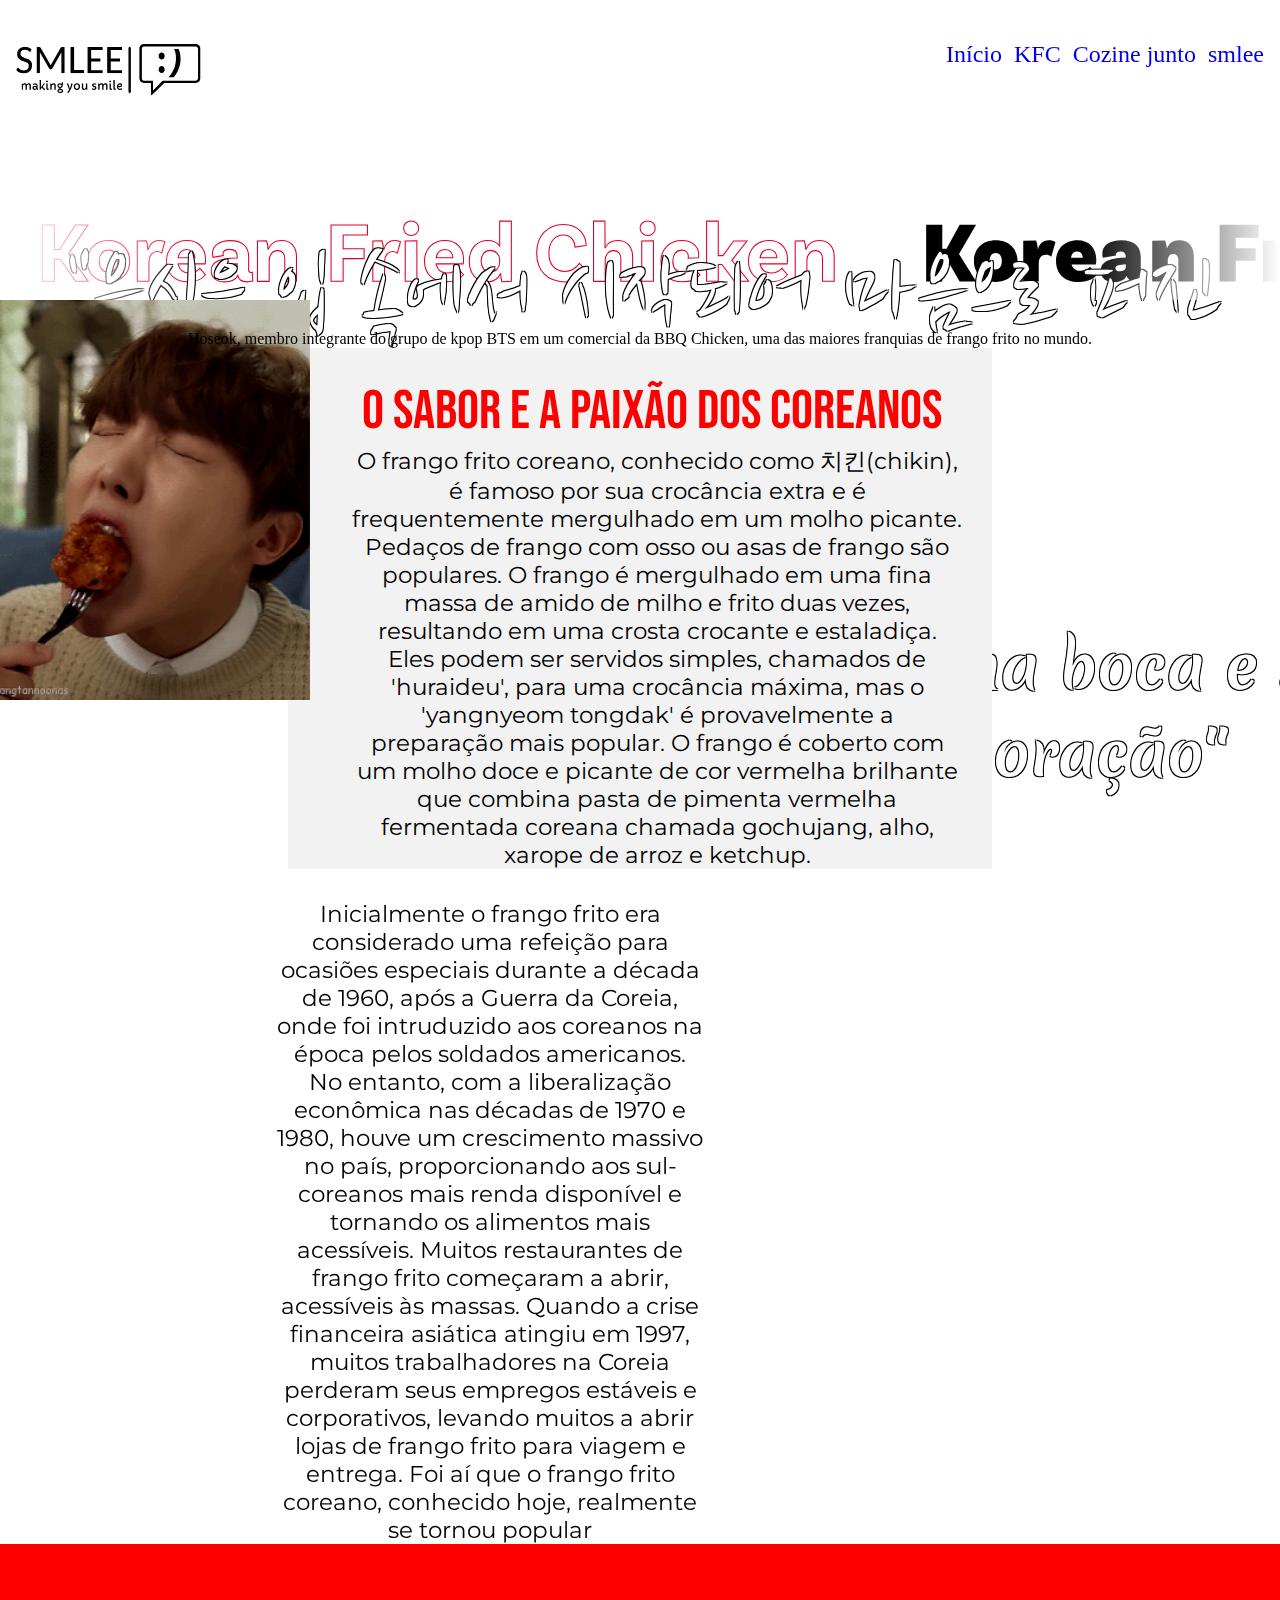
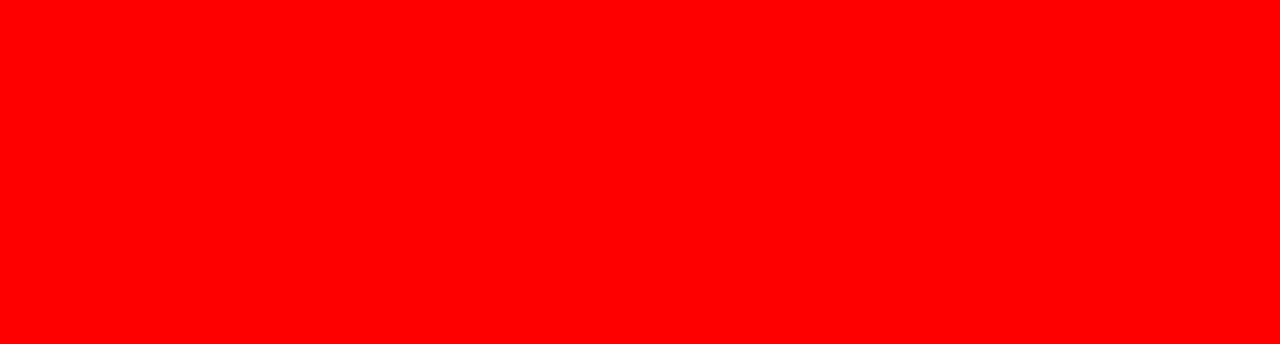
==== smlee smile/web-data-viz/public/3index.html @ 8d9fca89 "Projeto" ====
<!DOCTYPE html>
<html lang="pt-br">

<head>
    <meta charset="UTF-8">
    <meta name="viewport" content="width=device-width, initial-scale=1.0">
    <title>smlee the way to ur smile</title>
    <link rel="stylesheet" href="css/head.css">
    <link rel="stylesheet" href="css/reset.css">
    <link rel="stylesheet" href="css/main.css">
    <link rel="preconnect" href="https://fonts.googleapis.com">
    <link rel="preconnect" href="https://fonts.gstatic.com" crossorigin>
    <link
        href="https://fonts.googleapis.com/css2?family=Capriola&family=Carlito:ital,wght@0,400;0,700;1,400;1,700&display=swap"
        rel="stylesheet">
    <link href="https://fonts.googleapis.com/css2?family=Nanum+Brush+Script&display=swap" rel="stylesheet">
    <link href="https://fonts.googleapis.com/css2?family=Merienda:wght@300..900&display=swap" rel="stylesheet">
    <link href="https://fonts.googleapis.com/css2?family=Bebas+Neue&display=swap" rel="stylesheet">
    <link href="https://fonts.googleapis.com/css2?family=Montserrat&display=swap" rel="stylesheet">










</head>

<body>
    <header>

        <video autoplay loop muted src="./assets/video-bg/ab2.mp4" type="video/mp4"
            alt="Vídeo de fundo fazendo o empratamento de frangos fritos estilo coreano, a cor é vermelha e estão em formato de pequenos cubos"></video>
        <p class="header__textoKR">"음식은 입 속에서 시작되어 마음으로 퍼진다" </p>
        <p class="header__textoBR">" A comida começa na boca e se espalha para o coração"</p>




        <nav>
            <div class="nav__header">

                <div class="logo__header">
                    <img src="assets/icons/abaa.svg" class="smlee-icon" alt="Logo do site smlee" />
                    <!-- <div class="logo-divisa">
                    </div>
                    <p class="header__logotexto"> making you smile</p> -->
                </div>

                <div class="a__header">
                    <a href="#home" alt="botão para parte o início do site" class='btn__texto'>Início</a>
                    <a href="#kfc" alt="botão para informações sobre KFC, Korean Fried Chicken"
                        class='btn__texto'>KFC</a>
                    <a href="#cook" alt="botão para cozinhe junto" class='btn__texto'>Cozine junto</a>
                    <a href="#aboutme" alt="botão para sobre mim" class='btn__texto'>smlee</a>
                </div>
            </div>
        </nav>
    </header>
    <main>

        <section class="counteudo">
            <div class="container">
                <div class="slider">
                    <div class="slider-banner">

                        <img src="./assets/Banner_01/a1.svg" alt="Banner escrito Korean Fried Chicken modelo 1">
                        <img src="./assets/Banner_01/a2.svg" alt="Banner escrito Korean Fried Chicken modelo 2">
                        <img src="./assets/Banner_01/a3.svg" alt="Banner escrito Korean Fried Chicken modelo 3">

                        <img src="./assets/Banner_01/a1.svg" alt="Banner escrito Korean Fried Chicken modelo 1">
                        <img src="./assets/Banner_01/a2.svg" alt="Banner escrito Korean Fried Chicken modelo 2">
                        <img src="./assets/Banner_01/a3.svg" alt="Banner escrito Korean Fried Chicken modelo 3">
                    </div>
                </div>
                <div class="div__space"></div>
                <div class="story__kfc">
                    <div class="content__kfcasd">
                        <div class="content__kfcimg">
                            <img src="./assets/FriedChicken/bts-kfc.gif" alt="">
                        </div>
                        <div class="content__kfctxt">
                            <p>Hoseok, membro integrante do grupo de kpop BTS em um comercial da BBQ Chicken, uma das
                                maiores franquias de frango frito no mundo. </p>
                        </div>
                    </div>

                    <div class="content__kfc">
                        <h1>O sabor e a paixão dos coreanos</h1>
                        <p> O frango frito coreano, conhecido como 치킨(chikin), é famoso por sua crocância extra e é
                            frequentemente mergulhado em um molho picante. Pedaços de frango com osso ou asas de frango
                            são populares. O frango é mergulhado em uma fina massa de amido de milho e frito duas vezes,
                            resultando em uma crosta crocante e estaladiça. Eles podem ser servidos simples, chamados de
                            'huraideu', para uma crocância máxima, mas o 'yangnyeom tongdak' é provavelmente a
                            preparação mais popular. O frango é coberto com um molho doce e picante de cor vermelha
                            brilhante que combina pasta de pimenta vermelha fermentada coreana chamada gochujang, alho,
                            xarope de arroz e ketchup.

                        </p>
                    </div>
                    <div class="div__space"></div>
                    <div class="content__history">
                        <p> Inicialmente o frango frito era considerado uma refeição para ocasiões especiais durante a
                            década de 1960, após a Guerra da Coreia, onde foi intruduzido aos coreanos na época pelos
                            soldados americanos. No entanto, com a liberalização econômica nas décadas de 1970 e 1980,
                            houve um crescimento massivo no país, proporcionando aos sul-coreanos mais renda disponível
                            e tornando os alimentos mais acessíveis. Muitos restaurantes de frango frito começaram a
                            abrir, acessíveis às massas. Quando a crise financeira asiática atingiu em 1997, muitos
                            trabalhadores na Coreia perderam seus empregos estáveis e corporativos, levando muitos a
                            abrir lojas de frango frito para viagem e entrega. Foi aí que o frango frito coreano,
                            conhecido hoje, realmente se tornou popular</p>

                    </div>
                    <div class="teste5">

                    </div>




                </div>


            </div>



        </section>
    </main>
    <footer>


    </footer>
</body>

</html>
---- smlee smile/web-data-viz/public/css/head.css ----
header {

    width: 100%;
    max-width: var(--max-width);

    margin: auto;

    top: 0;

    text-align: center;

    z-index: 1;

    /* flashbang/*/
     animation: sliderReveal 1s ease forwards; 

     background-attachment: fixed;
   
}

video{
    width: 100%;
    height: 100%;

    z-index: -2;
    background-image: linear-gradient(rgba(12,3,51,0.3),(12,3,51,0.3));
    width: 100%;
}



a {
    text-decoration: none;
    transition: 0.3s;
    text-decoration-line: none;
    font-size: larger;  

}


nav {
    position: fixed;
    width: 100%;
    max-width: var(--max-width);
    margin-inline: auto;

    font-family: var(--titulo);
    font-weight: 400;
    font-style: normal;
}


.header__textoKR{

    position: absolute; 
    z-index: 1;

    width: 90%;

    font-size: 100px;
    font-family: "Nanum Brush Script", cursive;

    text-align: center; 
    color: var(--white);
    text-shadow: 
    -1px -1px 0 #000,  
     1px -1px 0 #000,
    -1px  1px 0 #000,
     1px  1px 0 #000;

    
    top: 40%; 
    left: 50%; 

    transform: translate(-50%, -50%); 
    animation: sliderRevealCenter 5s ease forwards; 
 
    
}

.header__textoBR{

    position: absolute; 
    z-index: 1;
    
    width: 85%;

    font-size: 60px;
    font-family: "Merienda", cursive;
    font-weight: bold;
    text-align: center; 
    
    color: var(--white);
    text-shadow: 
    -1px -1px 0 #000,  
     1px -1px 0 #000,
    -1px  1px 0 #000,
     1px  1px 0 #000;

    
    top: 75%; 
    left: 50%; 

    transform: translate(-30%, -30%); 
    animation: sliderRevealCenter 6.5s ease forwards; 
 
    
}





.btn__texto{
    font-size: 24px;
}

.nav__header {
    display: flex;
    justify-content: space-between;
    width: 100%;
    height: 10vh;

    font-size: 3rem;  



    padding: 1rem;
     align-items: center;
    /*justify-content: space-between; */

    top: 0; 
    z-index: 1; 

    animation: sliderReveal 1.5s ease forwards; 
    
}




.smlee-icon {
    
   padding-top: 50px;

    width: 100%;

}


.logo__header {
    display: flex;
    justify-content: space-around;
    align-items: center;

    width: 15%;

    font-size: 20px;
    font-weight: 600;

    font-family: var(--titulo);   

    /* background-color:  rgb(250, 249, 156) ; */
    border-radius: 10%;

    
    
}

.logo-divisa{
    height: 80px;
    width: 3px;

    margin: 7px;

    background-color:#faf9aa;

    z-index: 1;
}

.a__header{
    gap: 2rem;
   
}

.header__logotexto{
    
    color: #faf9aa;
    text-shadow: 
    0 0 5px #B3B14C,  
    0 0 5px #B3B14C, 
    0 0 5px #B3B14C;
}


@keyframes smothScale{
    0% {transform: scale(1.05);}
    100%{transform: scale(1.15);}


}

@keyframes sliderReveal {
    0%{
        transform: translateY(30px);
        opacity: 0;
    }
    100%{
        transform: translateY(0);
        opacity: 1;
    }
}

@keyframes sliderRevealCenter {
    0% {
        transform: translate(-50%, -50%) translateY(30px);
        opacity: 0;
    }
    100% {
        transform: translate(-50%, -50%) translateY(0);
        opacity: 1;
    }
}
---- smlee smile/web-data-viz/public/css/main.css ----
:root {
    --text-dark: #212529;
    --white: #ffffff;
    --max-width: 1800;
    --titulo: "Capriola", sans-serif;
    --texto: "Carlito", sans-serif;
    --tituloCorpo: "Bebas Neue";
    --textoCorpo: "Montserrat";
}

body {
    scroll-behavior: smooth;
    /* background-color: #f2f2f2; */

}

.div__space{
    height: 30px;
}
.container {
    width: 100%;
    height: 100%;
    text-align: center;
}


.slider {
    height: 150px;
    margin: auto;
    position: relative;
    width: 100%;
    display: grid;
    place-items: center;
}

.slider {
    overflow: hidden;
    padding: 60px 0;
    white-space: nowrap;
    position: relative;
}

.slider::before,
.slider::after{
    position: absolute;
    top: 0;
    width: 200px;
    height: 100%;
    content: "";
    z-index:2;
}

.slider::before{
    left: 0;
    background: linear-gradient(to left, rgba(255,255,255,0),white);
}

.slider::after{
    right: 0;
    background: linear-gradient(to right, rgba(255,255,255,0),white);
}

.slider-banner {
    display: inline-block;
    animation: 40s slide infinite linear;
}


.slider-banner{
    position: relative;
}

.slider-banner img {
    height: 100px;
    margin: 0 30px;


}

.content__kfcasd{
    display: flex;
    flex-direction: column  ;
}

.content__kfcimg {
    position: relative;
    display: flex;
    flex-direction: column;
}

.content__kfcimg img {
    width: 25%; 
    height: 400px;

    margin: -30px -10px;
    left: 0;
    bottom: 20;

    position: absolute;
    z-index: 2; 
}

.content__kfctxt {

    position: relative; 
    top: 100%; 
    left: 0;

    z-index: 3; 
}


.content__kfc{
    display: flex;
    flex-direction: column;

    width: 55%; 
    min-height: 300px; 
    
    background-color: #f2f2f2;  
    
    margin: 0 auto; 
    position: relative; 
    z-index: 1; 
    padding-left: 5%;
}   

.content__kfc h1{
        
    color: red;
    font-family: var(--tituloCorpo);
  
    font-style: normal;
    font-size: 55px;
   
    align-self: flex-start; 
    margin-left: auto;
    margin-top: 30px;
    margin-right: 50px;
   
    
}

.content__kfc p{
    
    font-family: var(--textoCorpo);
    font-style: normal;
   
    font-size: 23px;
   
    align-self: flex-start; 
    margin-left: auto;
    margin: 1px 30px 0 0;
   
}

.content__history{


    width: 55%; 
    min-height: 300px; 
      

    position: relative; 
    z-index: 1; 
    padding-left: 20%;
}

.content__history p {
    font-family: var(--textoCorpo);
    font-style: normal;
    font-size: 23px;

    align-self: flex-start; 

    margin: 1px 0 0 20px; 
}


@keyframes slide {
    from {
        transform: translateX(0);
    }

    to {
        transform: translateX(-100%)}
}



.teste5{
    height: 400px;
    background-color: red;
}
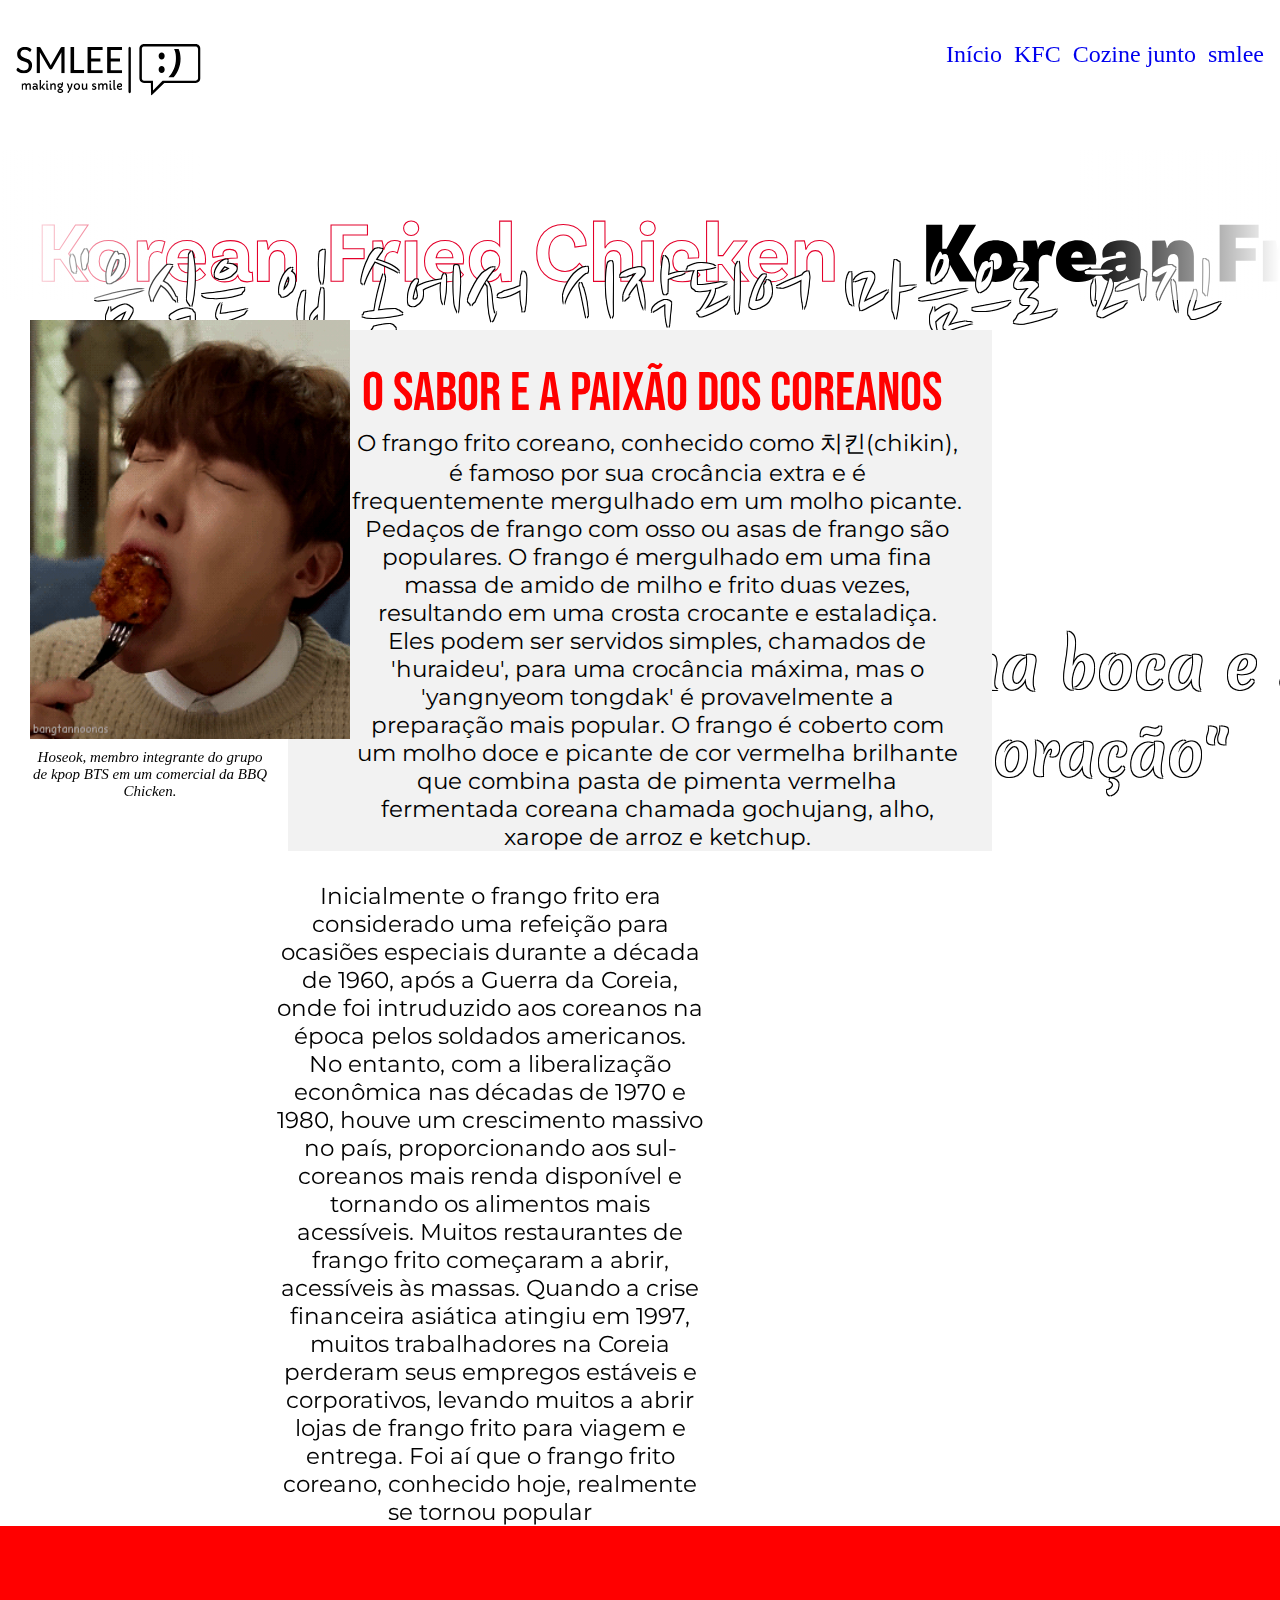
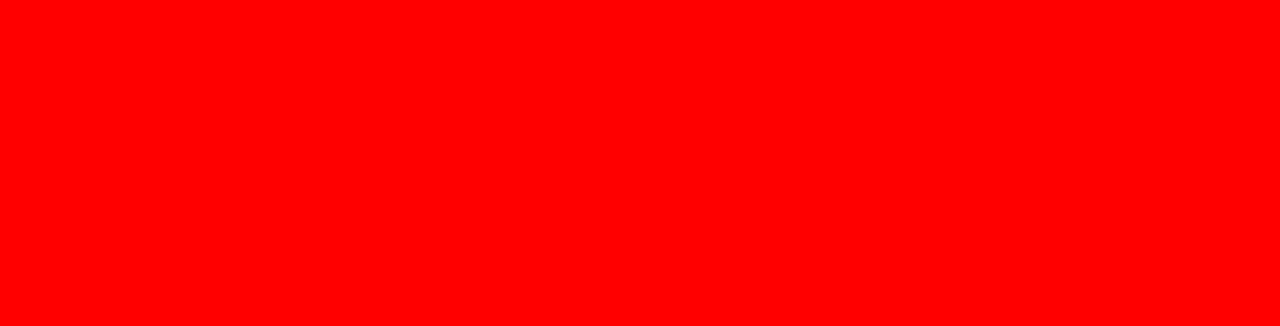
==== commit 0cabb26d: "mudança img" ====
--- a/smlee smile/web-data-viz/public/3index.html
+++ b/smlee smile/web-data-viz/public/3index.html
@@ -81,10 +81,7 @@
                     <div class="content__kfcasd">
                         <div class="content__kfcimg">
                             <img src="./assets/FriedChicken/bts-kfc.gif" alt="">
-                        </div>
-                        <div class="content__kfctxt">
-                            <p>Hoseok, membro integrante do grupo de kpop BTS em um comercial da BBQ Chicken, uma das
-                                maiores franquias de frango frito no mundo. </p>
+                            <p>Hoseok, membro integrante do grupo de kpop BTS em um comercial da BBQ Chicken.</p>
                         </div>
                     </div>
 
--- a/smlee smile/web-data-viz/public/css/main.css
+++ b/smlee smile/web-data-viz/public/css/main.css
@@ -77,35 +77,44 @@
 
 }
 
-.content__kfcasd{
-    display: flex;
-    flex-direction: column  ;
-}
-
 .content__kfcimg {
     position: relative;
     display: flex;
     flex-direction: column;
-}
-
-.content__kfcimg img {
-    width: 25%; 
-    height: 400px;
+    height: 500px;
+    width: 25%;
 
     margin: -30px -10px;
-    left: 0;
+    left: 40px;
     bottom: 20;
 
     position: absolute;
     z-index: 2; 
 }
 
-.content__kfctxt {
+.content__kfcimg img {
+    width: 100%; 
+    height: 86%;
+
+    margin-top: 20px;
+}
+
+.content__kfcimg p {
+
+    font-size: 15px;
+    font-style: italic;
+
+    margin-top: 10px;
+    margin-right: 80px;
+}
+
+.content__kfc p {
 
     position: relative; 
-    top: 100%; 
+    top: 0;
+    bottom: 100%; 
     left: 0;
-
+    
     z-index: 3; 
 }
 
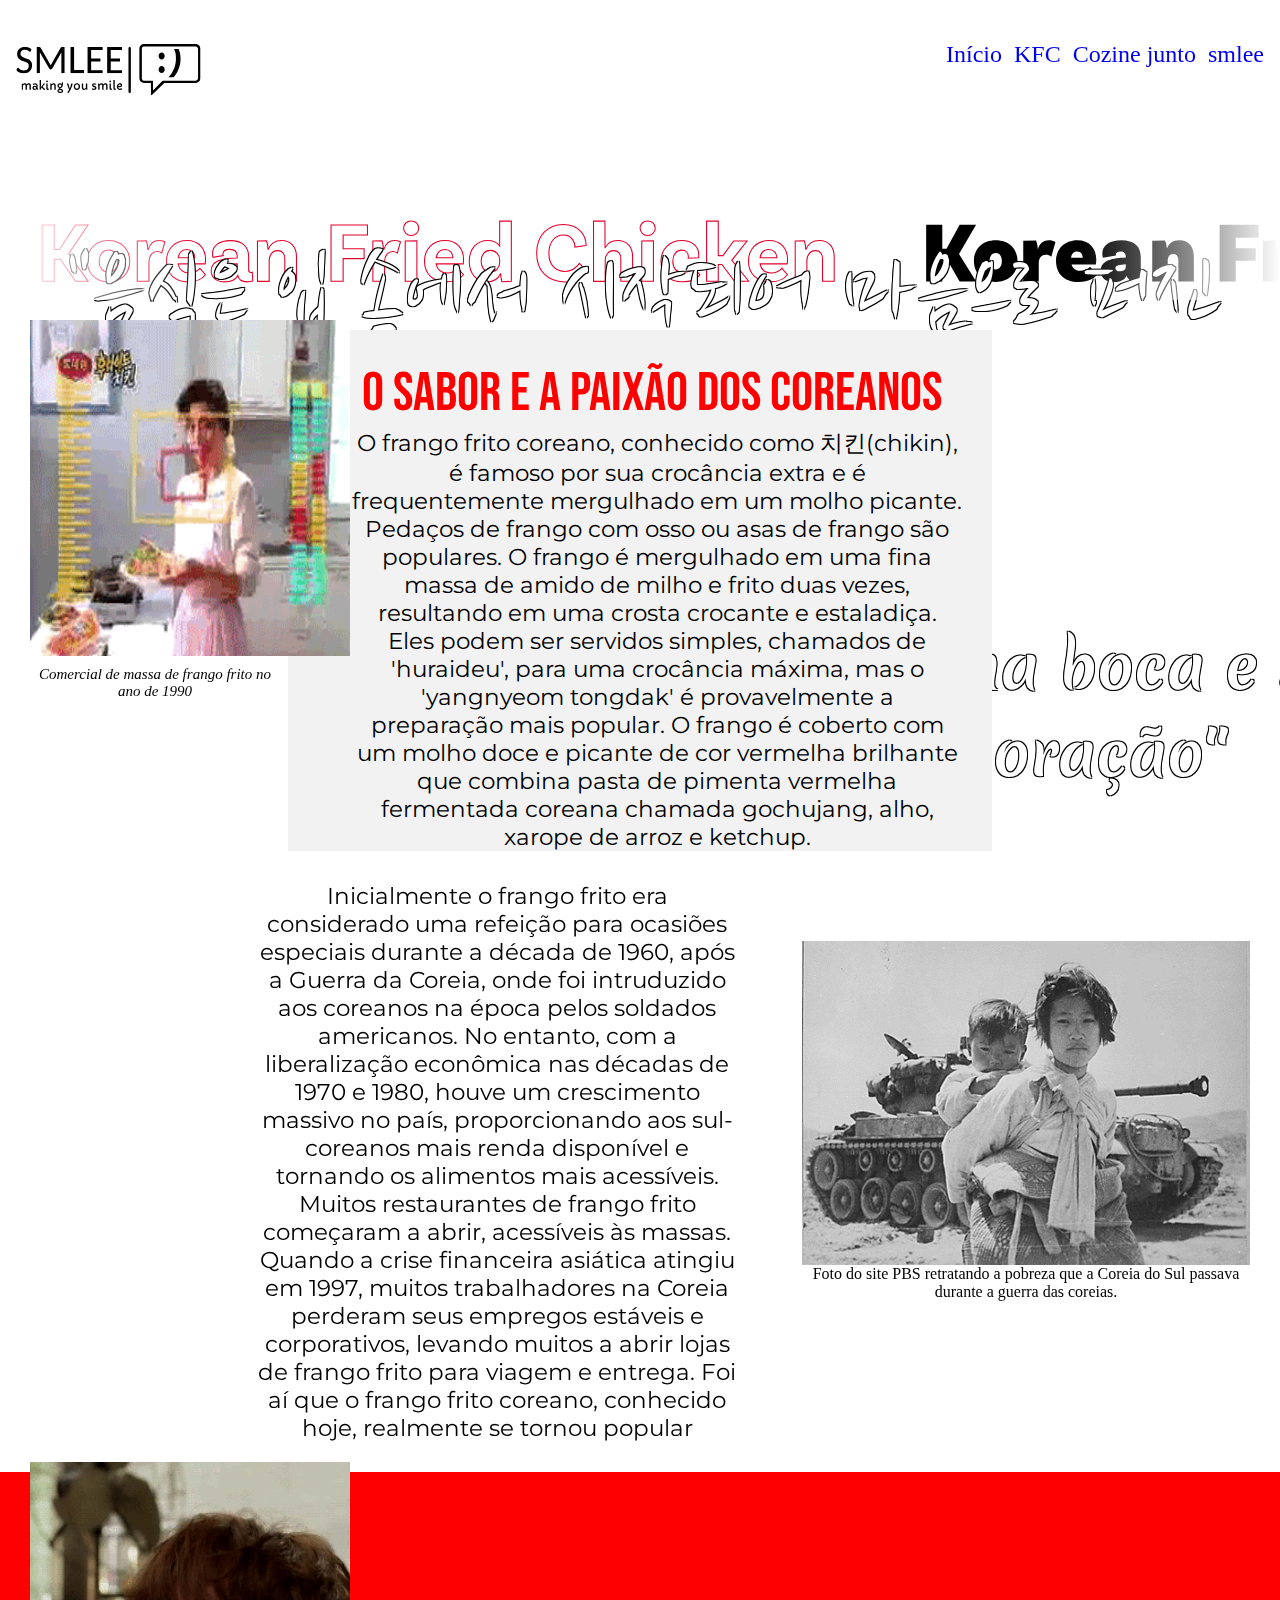
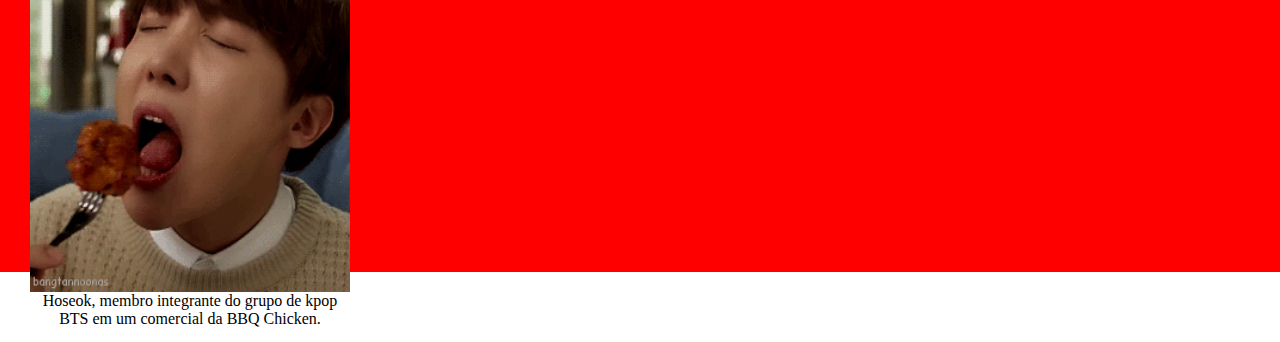
==== commit 568d8ee2: "html" ====
--- a/smlee smile/web-data-viz/public/3index.html
+++ b/smlee smile/web-data-viz/public/3index.html
@@ -17,15 +17,6 @@
     <link href="https://fonts.googleapis.com/css2?family=Merienda:wght@300..900&display=swap" rel="stylesheet">
     <link href="https://fonts.googleapis.com/css2?family=Bebas+Neue&display=swap" rel="stylesheet">
     <link href="https://fonts.googleapis.com/css2?family=Montserrat&display=swap" rel="stylesheet">
-
-
-
-
-
-
-
-
-
 
 </head>
 
@@ -80,8 +71,8 @@
                 <div class="story__kfc">
                     <div class="content__kfcasd">
                         <div class="content__kfcimg">
-                            <img src="./assets/FriedChicken/bts-kfc.gif" alt="">
-                            <p>Hoseok, membro integrante do grupo de kpop BTS em um comercial da BBQ Chicken.</p>
+                            <img src="./assets/FriedChicken/robo-cop_kfc.gif" alt="">
+                            <p>Comercial de massa de frango frito no ano de 1990</p>
                         </div>
                     </div>
 
@@ -99,18 +90,37 @@
                         </p>
                     </div>
                     <div class="div__space"></div>
-                    <div class="content__history">
-                        <p> Inicialmente o frango frito era considerado uma refeição para ocasiões especiais durante a
-                            década de 1960, após a Guerra da Coreia, onde foi intruduzido aos coreanos na época pelos
-                            soldados americanos. No entanto, com a liberalização econômica nas décadas de 1970 e 1980,
-                            houve um crescimento massivo no país, proporcionando aos sul-coreanos mais renda disponível
+
+                    <div class="content__historyimg">
+                        <img src="./assets/FriedChicken/korea-war.jpg" alt="">
+                        <p>Foto do site PBS retratando a pobreza que a Coreia do Sul passava durante a guerra das
+                            coreias.</p>
+                    </div>
+                    <div class="content__historytxt">
+                        <p> Inicialmente o frango frito era considerado uma refeição para ocasiões especiais durante
+                            a
+                            década de 1960, após a Guerra da Coreia, onde foi intruduzido aos coreanos na época
+                            pelos
+                            soldados americanos. No entanto, com a liberalização econômica nas décadas de 1970 e
+                            1980,
+                            houve um crescimento massivo no país, proporcionando aos sul-coreanos mais renda
+                            disponível
                             e tornando os alimentos mais acessíveis. Muitos restaurantes de frango frito começaram a
                             abrir, acessíveis às massas. Quando a crise financeira asiática atingiu em 1997, muitos
                             trabalhadores na Coreia perderam seus empregos estáveis e corporativos, levando muitos a
                             abrir lojas de frango frito para viagem e entrega. Foi aí que o frango frito coreano,
                             conhecido hoje, realmente se tornou popular</p>
+                    </div>
+                    <div class="div__space"></div>
 
+                    <div class="content__modern">
+                        <div class="content__modernimg">
+                            <img src="./assets/FriedChicken/bts-kfc.gif" alt="">
+                            <p>Hoseok, membro integrante do grupo de kpop BTS em um comercial da BBQ Chicken.</p>
+                        </div>
                     </div>
+
+
                     <div class="teste5">
 
                     </div>
--- a/smlee smile/web-data-viz/public/css/main.css
+++ b/smlee smile/web-data-viz/public/css/main.css
@@ -14,9 +14,10 @@
 
 }
 
-.div__space{
+.div__space {
     height: 30px;
 }
+
 .container {
     width: 100%;
     height: 100%;
@@ -41,23 +42,23 @@
 }
 
 .slider::before,
-.slider::after{
+.slider::after {
     position: absolute;
     top: 0;
     width: 200px;
     height: 100%;
     content: "";
-    z-index:2;
-}
-
-.slider::before{
+    z-index: 2;
+}
+
+.slider::before {
     left: 0;
-    background: linear-gradient(to left, rgba(255,255,255,0),white);
-}
-
-.slider::after{
+    background: linear-gradient(to left, rgba(255, 255, 255, 0), white);
+}
+
+.slider::after {
     right: 0;
-    background: linear-gradient(to right, rgba(255,255,255,0),white);
+    background: linear-gradient(to right, rgba(255, 255, 255, 0), white);
 }
 
 .slider-banner {
@@ -66,7 +67,7 @@
 }
 
 
-.slider-banner{
+.slider-banner {
     position: relative;
 }
 
@@ -81,21 +82,17 @@
     position: relative;
     display: flex;
     flex-direction: column;
-    height: 500px;
+    height: 400px;
     width: 25%;
 
     margin: -30px -10px;
     left: 40px;
-    bottom: 20;
-
-    position: absolute;
-    z-index: 2; 
+
+    position: absolute;
+    z-index: 2;
 }
 
 .content__kfcimg img {
-    width: 100%; 
-    height: 86%;
-
     margin-top: 20px;
 }
 
@@ -105,86 +102,141 @@
     font-style: italic;
 
     margin-top: 10px;
-    margin-right: 80px;
+    margin-right: 70px;
 }
 
 .content__kfc p {
 
-    position: relative; 
+    position: relative;
     top: 0;
-    bottom: 100%; 
+    bottom: 100%;
     left: 0;
-    
-    z-index: 3; 
-}
-
-
-.content__kfc{
-    display: flex;
-    flex-direction: column;
-
-    width: 55%; 
-    min-height: 300px; 
-    
-    background-color: #f2f2f2;  
-    
-    margin: 0 auto; 
-    position: relative; 
-    z-index: 1; 
+
+    z-index: 2;
+}
+
+
+.content__kfc {
+    display: flex;
+    flex-direction: column;
+
+    width: 55%;
+    min-height: 300px;
+
+    background-color: #f2f2f2;
+
+    margin: 0 auto;
+    position: relative;
+    z-index: 1;
     padding-left: 5%;
-}   
-
-.content__kfc h1{
-        
+}
+
+.content__kfc h1 {
+
     color: red;
     font-family: var(--tituloCorpo);
-  
+
     font-style: normal;
     font-size: 55px;
-   
-    align-self: flex-start; 
+
+    align-self: flex-start;
     margin-left: auto;
     margin-top: 30px;
     margin-right: 50px;
-   
-    
+
+
 }
 
 .content__kfc p{
-    
+
     font-family: var(--textoCorpo);
     font-style: normal;
-   
+
     font-size: 23px;
-   
-    align-self: flex-start; 
+
+    align-self: flex-start;
     margin-left: auto;
     margin: 1px 30px 0 0;
-   
-}
-
-.content__history{
-
-
-    width: 55%; 
-    min-height: 300px; 
-      
-
-    position: relative; 
-    z-index: 1; 
+
+}
+
+.content__historyimg {
+
+    display: flex;
+    flex-direction: column;
+    height: 500px;
+    width: 35%;
+
+    margin: 20px -10px;
+    right: 40px;
+
+    padding-top: 40px;
+
+
+    position: absolute;
+    z-index: 2;
+}
+
+.content__kfcimg img {
+    width: 100%;
+    height: 86%;
+
+    margin-top: 20px;
+}
+
+.content__historytxt {
+
+
+    width: 60%;
+    min-height: 300px;
+
+
+    position: relative;
+    z-index: 1;
     padding-left: 20%;
-}
-
-.content__history p {
+
+}
+
+.content__historytxt p {
     font-family: var(--textoCorpo);
     font-style: normal;
+
     font-size: 23px;
 
-    align-self: flex-start; 
-
-    margin: 1px 0 0 20px; 
-}
-
+    align-self: flex-start;
+    margin-left: auto;
+    margin: 1px 30px 0 0;
+
+}
+
+.content__modernimg {
+    position: relative;
+    display: flex;
+    flex-direction: column;
+    height: 500px;
+    width: 25%;
+
+    margin: -30px -10px;
+    left: 40px;
+
+    position: absolute;
+    z-index: 2;
+}
+
+.content__modernimg img {
+    width: 100%;
+    height: 86%;
+
+    margin-top: 20px;
+}
+.content__kfcimg p {
+
+    font-size: 15px;
+    font-style: italic;
+
+    margin-top: 10px;
+    margin-right: 70px;
+}
 
 @keyframes slide {
     from {
@@ -192,12 +244,13 @@
     }
 
     to {
-        transform: translateX(-100%)}
-}
-
-
-
-.teste5{
+        transform: translateX(-100%)
+    }
+}
+
+
+
+.teste5 {
     height: 400px;
     background-color: red;
-}
+}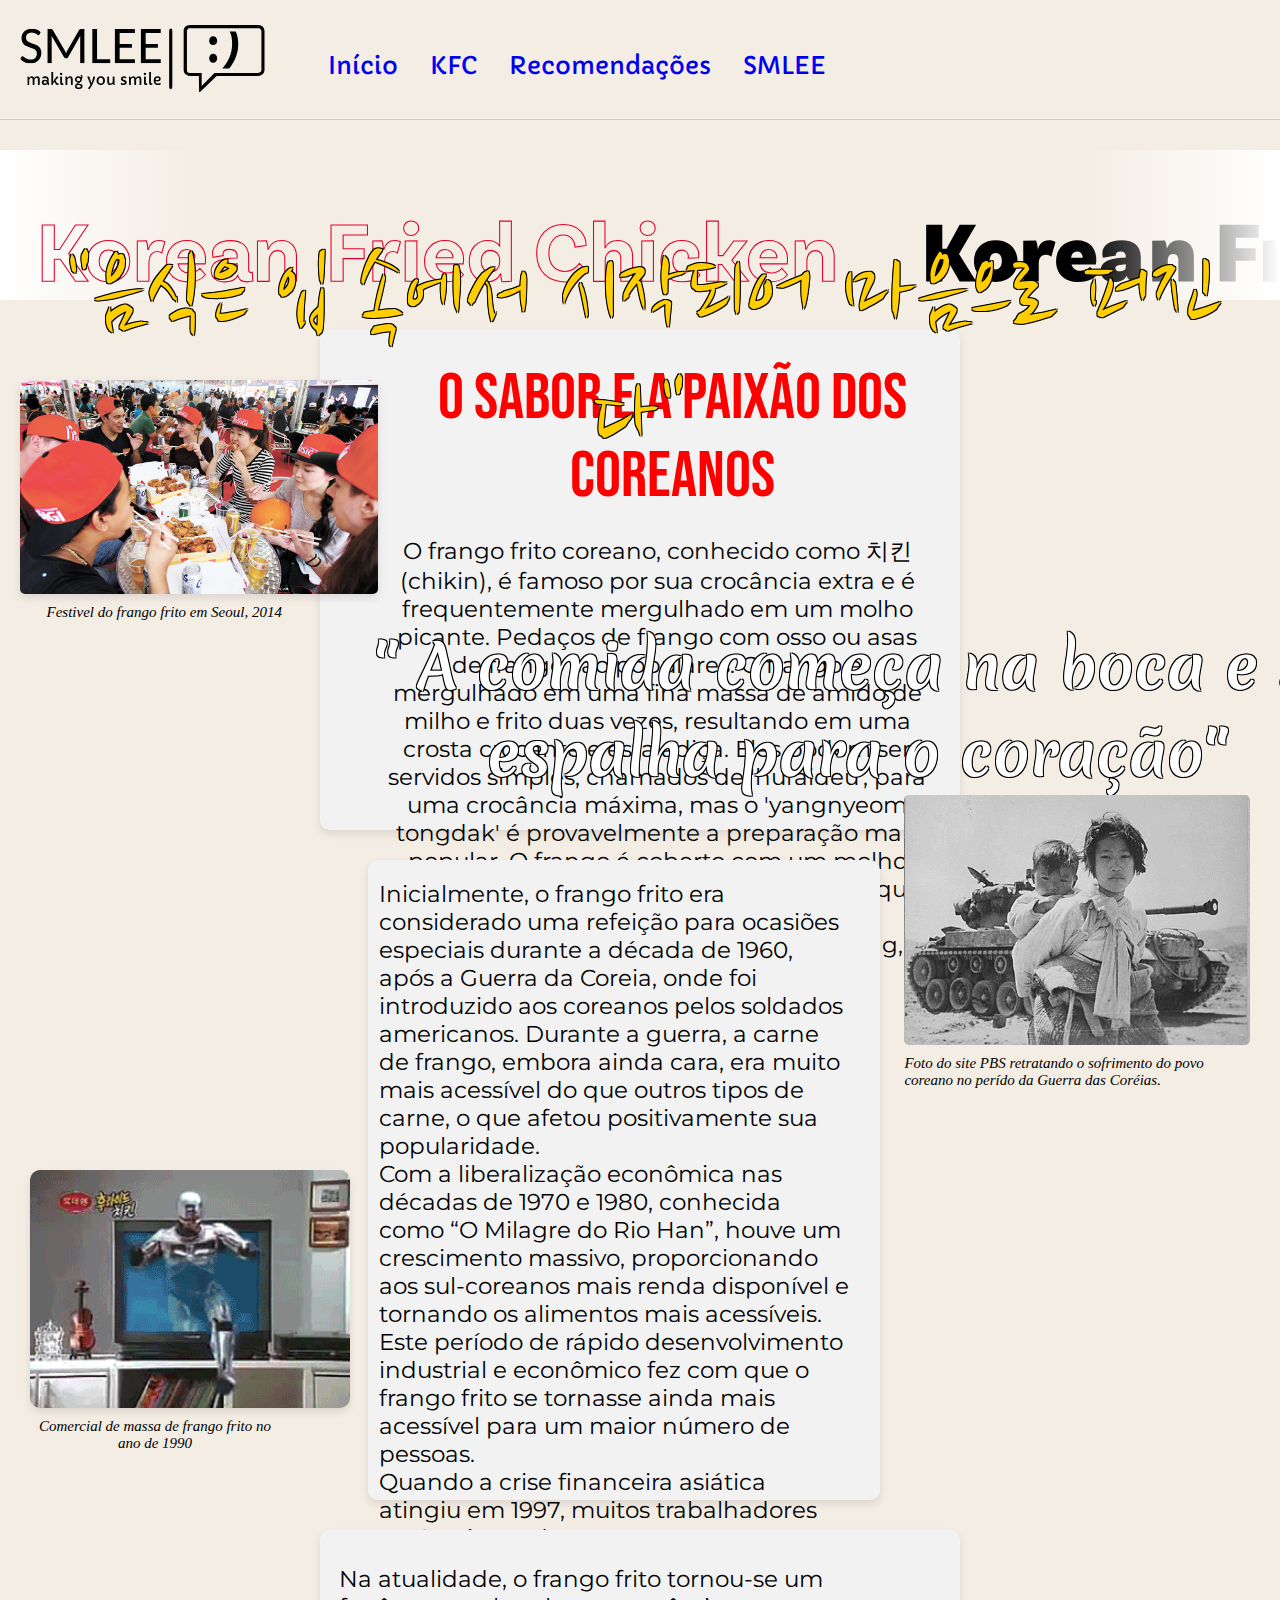
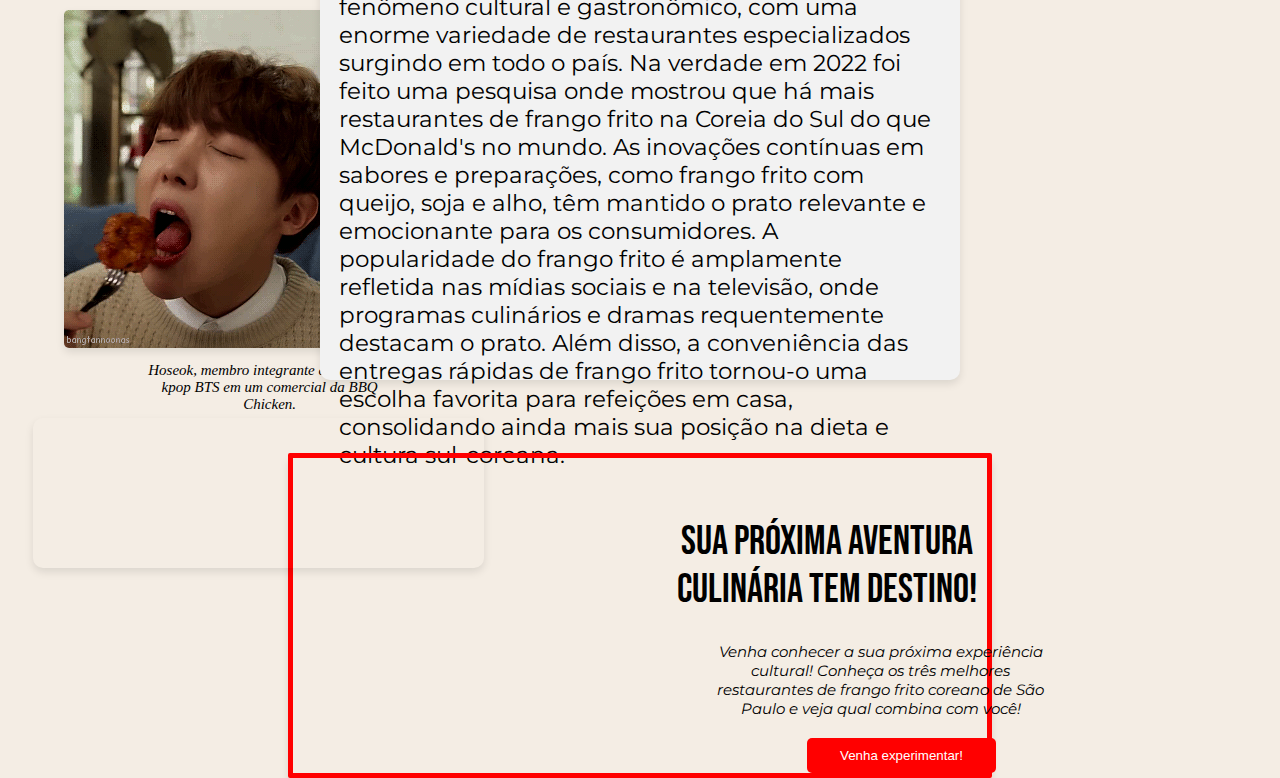
==== commit b5a825f5: "front" ====
--- a/smlee smile/web-data-viz/public/3index.html
+++ b/smlee smile/web-data-viz/public/3index.html
@@ -5,8 +5,8 @@
     <meta charset="UTF-8">
     <meta name="viewport" content="width=device-width, initial-scale=1.0">
     <title>smlee the way to ur smile</title>
-    <link rel="stylesheet" href="css/head.css">
     <link rel="stylesheet" href="css/reset.css">
+    <link rel="stylesheet" href="css/header.css">
     <link rel="stylesheet" href="css/main.css">
     <link rel="preconnect" href="https://fonts.googleapis.com">
     <link rel="preconnect" href="https://fonts.gstatic.com" crossorigin>
@@ -21,33 +21,28 @@
 </head>
 
 <body>
-    <header>
+    <header class="header" id="header">
 
         <video autoplay loop muted src="./assets/video-bg/ab2.mp4" type="video/mp4"
             alt="Vídeo de fundo fazendo o empratamento de frangos fritos estilo coreano, a cor é vermelha e estão em formato de pequenos cubos"></video>
         <p class="header__textoKR">"음식은 입 속에서 시작되어 마음으로 퍼진다" </p>
         <p class="header__textoBR">" A comida começa na boca e se espalha para o coração"</p>
 
-
-
-
         <nav>
-            <div class="nav__header">
-
-                <div class="logo__header">
-                    <img src="assets/icons/abaa.svg" class="smlee-icon" alt="Logo do site smlee" />
-                    <!-- <div class="logo-divisa">
-                    </div>
-                    <p class="header__logotexto"> making you smile</p> -->
+            <div class="nav__header" id="nav__header">
+                <div class="logo__header" id="#logo__header">
+                    <a href="#header">
+                        <img src="assets/icons/abaa.svg" class="smlee-icon" alt="Logo do site smlee" />
                 </div>
-
-                <div class="a__header">
-                    <a href="#home" alt="botão para parte o início do site" class='btn__texto'>Início</a>
+                <ul class="a__header">
+                    <a href="#header" alt="botão para parte o início do site" class='btn__texto'>Início</a>
                     <a href="#kfc" alt="botão para informações sobre KFC, Korean Fried Chicken"
                         class='btn__texto'>KFC</a>
-                    <a href="#cook" alt="botão para cozinhe junto" class='btn__texto'>Cozine junto</a>
-                    <a href="#aboutme" alt="botão para sobre mim" class='btn__texto'>smlee</a>
-                </div>
+                    <a href="./explore.html"
+                        alt="botão para a pagina de recomendações de restaurantes de frango frito coreano"
+                        class='btn__texto'>Recomendações</a>
+                    <a href="#aboutme" alt="botão para sobre mim" class='btn__texto'>SMLEE</a>
+                </ul>
             </div>
         </nav>
     </header>
@@ -55,12 +50,14 @@
 
         <section class="counteudo">
             <div class="container">
+
                 <div class="slider">
                     <div class="slider-banner">
 
                         <img src="./assets/Banner_01/a1.svg" alt="Banner escrito Korean Fried Chicken modelo 1">
                         <img src="./assets/Banner_01/a2.svg" alt="Banner escrito Korean Fried Chicken modelo 2">
-                        <img src="./assets/Banner_01/a3.svg" alt="Banner escrito Korean Fried Chicken modelo 3">
+                        <img src="./assets/Banner_01/a3.svg" alt="Banner escrito Korean Fried Chicken modelo 3"
+                            id="kfc">
 
                         <img src="./assets/Banner_01/a1.svg" alt="Banner escrito Korean Fried Chicken modelo 1">
                         <img src="./assets/Banner_01/a2.svg" alt="Banner escrito Korean Fried Chicken modelo 2">
@@ -68,15 +65,14 @@
                     </div>
                 </div>
                 <div class="div__space"></div>
-                <div class="story__kfc">
-                    <div class="content__kfcasd">
-                        <div class="content__kfcimg">
-                            <img src="./assets/FriedChicken/robo-cop_kfc.gif" alt="">
-                            <p>Comercial de massa de frango frito no ano de 1990</p>
-                        </div>
+                <div class="content__kfc">
+                    <div class="content__kfcimg">
+                        <img src="./assets/FriedChicken/fc-festival.jpg" alt="">
+                        <p>Festivel do frango frito em Seoul, 2014</p>
                     </div>
 
-                    <div class="content__kfc">
+
+                    <div class="content__kfcstory">
                         <h1>O sabor e a paixão dos coreanos</h1>
                         <p> O frango frito coreano, conhecido como 치킨(chikin), é famoso por sua crocância extra e é
                             frequentemente mergulhado em um molho picante. Pedaços de frango com osso ou asas de frango
@@ -90,26 +86,33 @@
                         </p>
                     </div>
                     <div class="div__space"></div>
-
-                    <div class="content__historyimg">
-                        <img src="./assets/FriedChicken/korea-war.jpg" alt="">
-                        <p>Foto do site PBS retratando a pobreza que a Coreia do Sul passava durante a guerra das
-                            coreias.</p>
-                    </div>
-                    <div class="content__historytxt">
-                        <p> Inicialmente o frango frito era considerado uma refeição para ocasiões especiais durante
-                            a
-                            década de 1960, após a Guerra da Coreia, onde foi intruduzido aos coreanos na época
-                            pelos
-                            soldados americanos. No entanto, com a liberalização econômica nas décadas de 1970 e
-                            1980,
-                            houve um crescimento massivo no país, proporcionando aos sul-coreanos mais renda
-                            disponível
-                            e tornando os alimentos mais acessíveis. Muitos restaurantes de frango frito começaram a
-                            abrir, acessíveis às massas. Quando a crise financeira asiática atingiu em 1997, muitos
-                            trabalhadores na Coreia perderam seus empregos estáveis e corporativos, levando muitos a
-                            abrir lojas de frango frito para viagem e entrega. Foi aí que o frango frito coreano,
-                            conhecido hoje, realmente se tornou popular</p>
+                    <div class="content__past">
+                        <div class="content__pastimg">
+                            <img src="./assets/FriedChicken/korea-war.jpg" alt="">
+                            <p>Foto do site PBS retratando o sofrimento do povo coreano no perído da Guerra das Coréias.
+                            </p>
+                        </div>
+                        <div class="content__comlimg">
+                            <img src="./assets/FriedChicken/robo-cop_kfc.gif" alt="">
+                            <p>Comercial de massa de frango frito no ano de 1990</p>
+                        </div>
+                        <div class="content__pastStory">
+                            <p> Inicialmente, o frango frito era considerado uma refeição para ocasiões especiais
+                                durante a década de 1960, após a Guerra da Coreia, onde foi introduzido aos coreanos
+                                pelos soldados americanos. Durante a guerra, a carne de frango, embora ainda cara, era
+                                muito mais acessível do que outros tipos de carne, o que afetou positivamente sua
+                                popularidade. <br>
+                                Com a liberalização econômica nas décadas de 1970 e 1980, conhecida como “O Milagre do
+                                Rio Han”, houve um crescimento massivo, proporcionando aos sul-coreanos mais renda
+                                disponível e tornando os alimentos mais acessíveis. Este período de rápido
+                                desenvolvimento industrial e econômico fez com que o frango frito se tornasse ainda mais
+                                acessível para um maior número de pessoas.<br>
+                                Quando a crise financeira asiática atingiu em 1997, muitos trabalhadores na Coreia
+                                perderam seus empregos estáveis e corporativos, levando muitos a abrir lojas de frango
+                                frito para viagem e entrega. Foi aí que o frango frito coreano, conhecido hoje,
+                                realmente se tornou popular, consolidando sua posição como uma parte essencial da dieta
+                                e cultura sul-coreana.</p>
+                        </div>
                     </div>
                     <div class="div__space"></div>
 
@@ -117,30 +120,58 @@
                         <div class="content__modernimg">
                             <img src="./assets/FriedChicken/bts-kfc.gif" alt="">
                             <p>Hoseok, membro integrante do grupo de kpop BTS em um comercial da BBQ Chicken.</p>
+                            <!-- mudar para Rap Monster  -->
+                        </div>
+
+                    </div>
+                    <div class="content__modernstory">
+
+                        <p>
+                            Na atualidade, o frango frito tornou-se um fenômeno cultural e gastronômico, com
+                            uma enorme variedade de restaurantes especializados surgindo em todo o país. Na verdade em
+                            2022 foi feito uma pesquisa onde mostrou que há mais restaurantes de frango frito na Coreia
+                            do Sul do que McDonald's no mundo. As inovações contínuas em sabores e preparações, como
+                            frango frito com queijo, soja e alho, têm mantido o prato relevante e emocionante para os
+                            consumidores. A popularidade do frango frito é amplamente refletida nas mídias sociais e na
+                            televisão, onde programas culinários e dramas requentemente destacam o prato. Além disso, a
+                            conveniência das entregas rápidas de frango frito tornou-o uma escolha favorita para
+                            refeições em casa, consolidando ainda mais sua posição na dieta e cultura sul-coreana.
+
+                        </p>
+                    </div>
+                    <div class="div__spaceBig"></div>
+                    <div class="invitation">
+                        <div class="invitation__video">
+                            <video autoplay loop muted src="./assets/explore/0604.mp4" type="video/mp4">
+                            </video>
+                        </div>
+                        <div class="invitation__story">
+                            <h1>Sua próxima aventura culinária tem destino!</h1><br>
+                            <p>Venha conhecer a sua próxima experiência cultural! Conheça os três melhores restaurantes
+                                de frango frito coreano de São Paulo e veja qual combina com você! </p>
+                            <button onclick="window.location.href='./explore.html'">Venha experimentar!</button>
                         </div>
                     </div>
 
-
-                    <div class="teste5">
-
-                    </div>
-
-
-
-
                 </div>
-
-
             </div>
-
-
-
         </section>
     </main>
     <footer>
 
 
     </footer>
+    <script>
+        window.addEventListener("scroll", function () {
+            const navHeader = document.querySelector(".nav__header");
+            if (window.scrollY > 80) {
+                navHeader.classList.add("scrolled");
+            } else {
+                navHeader.classList.remove("scrolled");
+            }
+        });
+
+    </script>
 </body>
 
 </html>--- a/smlee smile/web-data-viz/public/css/header.css
+++ b/smlee smile/web-data-viz/public/css/header.css
@@ -0,0 +1,295 @@
+:root {
+    --text-dark: #212529;
+    --white: #ffffff;
+    --max-width: 1800;
+    --titulo: "Capriola", sans-serif;
+    --texto: "Carlito", sans-serif;
+    --tituloCorpo: "Bebas Neue";
+    --textoCorpo: "Montserrat";
+}
+
+header {
+
+    width: 100%;
+    max-width: var(--max-width);
+
+    margin: auto;
+
+    top: 0;
+
+    text-align: center;
+
+    z-index: 1;
+
+    /* flashbang/*/
+     /* animation: sliderReveal 1s ease forwards;  */
+
+     background-attachment: fixed;
+     
+   
+}
+
+video{
+    width: 100%;
+    height: 100%;
+
+    z-index: -2;
+    background-image: linear-gradient(rgba(12,3,51,0.3),(12,3,51,0.3));
+    width: 100%;
+}
+
+
+
+a {
+    text-decoration: none;
+    transition: 0.3s;
+    text-decoration-line: none;
+    font-size: larger;  
+
+}
+
+
+nav {
+    position: fixed;
+    top: 0;
+
+    width: 100%;
+    max-width: var(--max-width);
+    height: 120px;
+
+    margin-inline: auto;
+
+    font-family: var(--titulo);
+    font-weight: 400;
+    font-style: normal;
+
+    background-color: #F4EDE4;
+
+    z-index: 3;
+}
+
+
+.header__textoKR{
+
+    position: absolute; 
+    z-index: 1;
+
+    width: 90%;
+
+    font-size: 100px;
+    font-family: "Nanum Brush Script", cursive;
+
+    text-align: center; 
+    color:#FFCE00;
+    text-shadow: 
+    -1px -1px 0 #000,  
+     1px -1px 0 #000,
+    -1px  1px 0 #000,
+     1px  1px 0 #000;
+
+    
+    top: 40%; 
+    left: 50%; 
+
+    transform: translate(-50%, -50%); 
+    /* animation: sliderRevealCenter 5s ease forwards;  */
+ 
+    
+}
+
+.header__textoBR{
+
+    position: absolute; 
+    z-index: 1;
+    
+    width: 85%;
+
+    font-size: 60px;
+    font-family: "Merienda", cursive;
+    font-weight: bold;
+    text-align: center; 
+    
+    color: var(--white);
+    text-shadow: 
+    -1px -1px 0 #000,  
+     1px -1px 0 #000,
+    -1px  1px 0 #000,
+     1px  1px 0 #000;
+
+    
+    top: 75%; 
+    left: 50%; 
+
+    transform: translate(-30%, -30%); 
+    animation: sliderRevealCenter 6.5s ease forwards; 
+ 
+    
+}
+
+
+
+
+
+.btn__texto{
+    font-size: 24px;
+}
+
+.nav__header {
+    display: flex;
+    justify-content: space-between;
+    width: 100%;
+    height: 100%;
+
+    color: #050505;
+    font-size: 3rem;  
+
+    padding-left: 20px;
+    padding-top: 5px;
+    padding-bottom: 5px;
+    padding-right: 20px;
+
+
+    z-index: 1; 
+
+    /* animation: sliderReveal 1.5s ease forwards;  */
+
+    border-bottom: 1px solid #ccc;
+
+    /* transition: padding 140ms ease-in-out; */
+    
+}
+
+
+.nav__header:after {
+    content: '';
+    position: fixed;
+    top: 0;
+    left: 0;
+    width: 100%;
+    height: 0;
+    background-color: white;
+    z-index: -1;
+    transition: height 0.3s ease, background-color 0.3s ease;
+    
+}
+
+.nav.scrolled::after {
+    height: 90px;
+    width: 100%; 
+    background-color: white; 
+    
+}
+
+.nav.scrolled {
+    display: flex;
+    justify-content: space-between;
+
+    background-color:var(--white); 
+
+    height: 120px; 
+    width: 100%;
+
+    transition: background-color 0.3s ease, height 0.3s ease; 
+    z-index: 1;
+}
+
+
+
+
+.smlee-icon, .smlee-icon.scrolled {
+    
+   padding-top: 20px;
+
+    width: 100%;
+
+}
+
+
+
+ul, ul.scrolled{
+    display: flex;
+    align-items: center;
+    gap: 50px;
+
+}
+
+
+.logo__header, .logo_header.scrolled {
+    display: flex;
+    justify-content: space-around;
+    align-items: flex-start;
+
+    width: 20%;
+
+    font-size: 20px;
+    font-weight: 600;
+
+    font-family: var(--titulo);   
+
+    /* background-color:  rgb(250, 249, 156) ; */
+    border-radius: 10%;  
+    
+}
+
+
+
+
+
+.a__header{
+    gap: 2rem;  
+    
+    padding-top: 1%;
+    padding-right: 35%;
+}
+
+
+
+@keyframes smothScale{
+    0% {transform: scale(1.05);}
+    100%{transform: scale(1.15);}
+
+
+}
+
+@keyframes sliderReveal {
+    0%{
+        transform: translateY(30px);
+        opacity: 0;
+    }
+    100%{
+        transform: translateY(0);
+        opacity: 1;
+    }
+}
+
+@keyframes sliderRevealCenter {
+    0% {
+        transform: translate(-50%, -50%) translateY(30px);
+        opacity: 0;
+    }
+    100% {
+        transform: translate(-50%, -50%) translateY(0);
+        opacity: 1;
+    }
+}
+
+@keyframes border-animation {
+    0% {
+        border-width: 1px;
+    }
+
+    50% {
+        border-left-width: 1.5px;
+        border-bottom-width: 1.5px;
+        border-right-width: 1.5px;
+        border-top-width: 1.5px;
+    }
+
+    100% {
+        border-left-width: 2px;
+        border-bottom-width: 2px;
+        border-right-width: 2px;
+        border-top-width: 2px;
+        border-radius: 5px;
+    }
+}
--- a/smlee smile/web-data-viz/public/css/main.css
+++ b/smlee smile/web-data-viz/public/css/main.css
@@ -1,27 +1,27 @@
-:root {
-    --text-dark: #212529;
-    --white: #ffffff;
-    --max-width: 1800;
-    --titulo: "Capriola", sans-serif;
-    --texto: "Carlito", sans-serif;
-    --tituloCorpo: "Bebas Neue";
-    --textoCorpo: "Montserrat";
+html {
+
+    scroll-behavior: smooth;
+
 }
 
 body {
-    scroll-behavior: smooth;
-    /* background-color: #f2f2f2; */
-
-}
+    background-color: #F4EDE4;
+}
+
 
 .div__space {
     height: 30px;
+}
+
+.div__spaceBig {
+    height: 73px;
 }
 
 .container {
     width: 100%;
     height: 100%;
     text-align: center;
+
 }
 
 
@@ -48,7 +48,7 @@
     width: 200px;
     height: 100%;
     content: "";
-    z-index: 2;
+    /* z-index: 2; */
 }
 
 .slider::before {
@@ -82,18 +82,25 @@
     position: relative;
     display: flex;
     flex-direction: column;
-    height: 400px;
-    width: 25%;
-
-    margin: -30px -10px;
-    left: 40px;
-
-    position: absolute;
-    z-index: 2;
+
+
+    width: 28%;
+
+    margin: 30px -10px;
+    left: 30px;
+
+    position: absolute;
+    z-index: 1;
+
 }
 
 .content__kfcimg img {
     margin-top: 20px;
+
+    box-shadow: 0 4px 8px rgba(0, 0, 0, 0.1);
+
+    border-radius: 5px;
+
 }
 
 .content__kfcimg p {
@@ -103,140 +110,348 @@
 
     margin-top: 10px;
     margin-right: 70px;
-}
-
-.content__kfc p {
-
-    position: relative;
-    top: 0;
-    bottom: 100%;
-    left: 0;
-
-    z-index: 2;
-}
-
-
-.content__kfc {
-    display: flex;
-    flex-direction: column;
-
-    width: 55%;
+
+}
+
+
+
+.content__kfcstory {
+    display: flex;
+    flex-direction: column;
+
+    width: 50%;
+    height: 500px;
     min-height: 300px;
 
     background-color: #f2f2f2;
 
     margin: 0 auto;
     position: relative;
-    z-index: 1;
+    /* z-index: 1; */
     padding-left: 5%;
-}
-
-.content__kfc h1 {
+
+
+    box-shadow: 0 4px 8px rgba(0, 0, 0, 0.1);
+    border-radius: 10px;
+}
+
+.content__kfcstory h1 {
 
     color: red;
     font-family: var(--tituloCorpo);
 
     font-style: normal;
-    font-size: 55px;
-
-    align-self: flex-start;
-    margin-left: auto;
+    font-size: 65px;
+
+    align-self: center;
+
     margin-top: 30px;
-    margin-right: 50px;
-
-
-}
-
-.content__kfc p{
+}
+
+.content__kfcstory p {
 
     font-family: var(--textoCorpo);
     font-style: normal;
 
     font-size: 23px;
+
+    margin-left: auto;
+    margin: 20px 30px 0 0;
+
+    text-align: center;
+
+
+}
+
+
+.content__pastimg {
+
+    display: flex;
+    flex-direction: column;
+    width: 27%;
+
+    right: 30px;
+
+    margin-top: -65px;
+
+
+    position: absolute;
+    z-index: 1;
+
+}
+
+
+.content__pastimg img {
+
+    border-radius: 5px;
+}
+
+.content__pastimg p {
+
+    font-size: 15px;
+    font-style: italic;
+
+    margin-top: 10px;
+    margin-right: 5px;
+
+    text-align: start;
+}
+
+
+
+.content__pastStory {
+
+
+    width: 40%;
+    height: 640px;
+    min-height: 300px;
+
+    position: relative;
+    /* z-index: 1; */
+
+    margin: 0 10px;
+    padding-top: 1.5%;
+    padding-left: 0.8%;
+    left: 28%;
+
+    box-shadow: 0 4px 8px rgba(0, 0, 0, 0.1);
+
+    background-color: #f2f2f2;
+
+    border-radius: 10px;
+
+
+}
+
+.content__pastStory p {
+    font-family: var(--textoCorpo);
+    font-style: normal;
+
+    font-size: 23px;
+
+
 
     align-self: flex-start;
     margin-left: auto;
     margin: 1px 30px 0 0;
 
-}
-
-.content__historyimg {
-
-    display: flex;
-    flex-direction: column;
-    height: 500px;
+
+    text-align: start;
+
+
+}
+
+.content__comlimg {
+    position: relative;
+    display: flex;
+    flex-direction: column;
+    height: 400px;
+    width: 25%;
+
+    margin: 290px -10px;
+    left: 40px;
+
+
+    position: absolute;
+    /* z-index: 1; */
+
+
+}
+
+.content__comlimg img {
+    margin-top: 20px;
+
+    box-shadow: 0 4px 8px rgba(0, 0, 0, 0.1);
+
+    border-radius: 10px;
+
+}
+
+.content__comlimg p {
+
+    font-size: 15px;
+    font-style: italic;
+
+    margin-top: 10px;
+    margin-right: 70px;
+}
+
+.content__modernimg {
+
+
+    width: 55%;
+    height: 55%;
+
+    margin-top: 80px;
+    left: -12%;
+
+
+    position: absolute;
+    /* z-index: 1; */
+
+
+}
+
+.content__modernimg img {
+
+    box-shadow: 0 4px 8px rgba(0, 0, 0, 0.1);
+    border-radius: 5px;
+}
+
+.content__modernimg p {
+
     width: 35%;
-
-    margin: 20px -10px;
-    right: 40px;
-
-    padding-top: 40px;
-
-
-    position: absolute;
-    z-index: 2;
-}
-
-.content__kfcimg img {
-    width: 100%;
-    height: 86%;
-
-    margin-top: 20px;
-}
-
-.content__historytxt {
-
-
-    width: 60%;
+    height: 45%;
+
+
+    font-size: 15px;
+    font-style: italic;
+
+    margin-top: 10px;
+    margin-left: 300px;
+
+
+}
+
+
+
+.content__modernstory {
+    display: flex;
+    flex-direction: column;
+
+
+    width: 50%;
+    height: 450px;
     min-height: 300px;
 
-
-    position: relative;
-    z-index: 1;
-    padding-left: 20%;
-
-}
-
-.content__historytxt p {
+    background-color: #f2f2f2;
+
+    margin: 0 auto;
+
+    padding-top: 15px;
+    padding-bottom: 10px;
+    padding-left: 1.5%;
+    position: relative;
+    /* z-index: 1; */
+
+    box-shadow: 0 4px 8px rgba(0, 0, 0, 0.1);
+
+    border-radius: 10px;
+
+}
+
+
+.content__modernstory p {
+
     font-family: var(--textoCorpo);
     font-style: normal;
 
     font-size: 23px;
 
-    align-self: flex-start;
     margin-left: auto;
-    margin: 1px 30px 0 0;
-
-}
-
-.content__modernimg {
-    position: relative;
-    display: flex;
-    flex-direction: column;
-    height: 500px;
-    width: 25%;
-
-    margin: -30px -10px;
-    left: 40px;
-
-    position: absolute;
-    z-index: 2;
-}
-
-.content__modernimg img {
-    width: 100%;
-    height: 86%;
-
-    margin-top: 20px;
-}
-.content__kfcimg p {
-
+    margin: 20px 20px 0 0;
+
+    text-align: start;
+
+}
+
+
+
+.invitation {
+    display: flex;
+    flex-direction: column;
+
+    width: 55%;
+    min-height: 300px;
+
+    margin: 0 auto;
+    position: relative;
+    /* z-index: 1; */
+    padding-left: 5%;
+
+
+    box-shadow: 0 8px 8px rgba(0, 0, 0, 0.1);
+    border-radius: 2px;
+
+    border: 5px solid red;
+    ;
+
+}
+
+.invitation__story {
+    display: flex;
+    flex-direction: column;
+
+}
+
+.invitation__video {
+    position: relative;
+    display: flex;
+    flex-direction: column;
+
+    width: 65%;
+
+
+    margin: -40px -10px;
+    left: -250px;
+
+    position: absolute;
+    z-index: 1;
+
+
+}
+
+.invitation__video video {
+    box-shadow: 0 4px 8px rgba(0, 0, 0, 0.1);
+    border-radius: 10px;
+}
+
+.invitation__story h1 {
+    font-family: var(--tituloCorpo);
+    font-style: normal;
+    font-size: 40px;
+
+    align-self: center;
+
+    margin-top: 60px;
+    margin-left: 310px;
+}
+
+.invitation__story p {
+    font-family: var(--textoCorpo);
     font-size: 15px;
     font-style: italic;
 
+    width: 52%;
+
     margin-top: 10px;
-    margin-right: 70px;
-}
+    margin-left: 360px;
+
+
+}
+
+.invitation__story button {
+    background-color: #FF0000;
+    color: #FFFFFF;
+
+    padding: 10px 20px;
+
+    width: 30%;
+
+    margin-top: 20px;
+    margin-left: 450px;
+
+    border: none;
+    border-radius: 5px;
+
+    cursor: pointer;
+}
+
+.invitation__story button:hover {
+    background-color: #F00;
+}
+
+
 
 @keyframes slide {
     from {
@@ -246,11 +461,4 @@
     to {
         transform: translateX(-100%)
     }
-}
-
-
-
-.teste5 {
-    height: 400px;
-    background-color: red;
 }